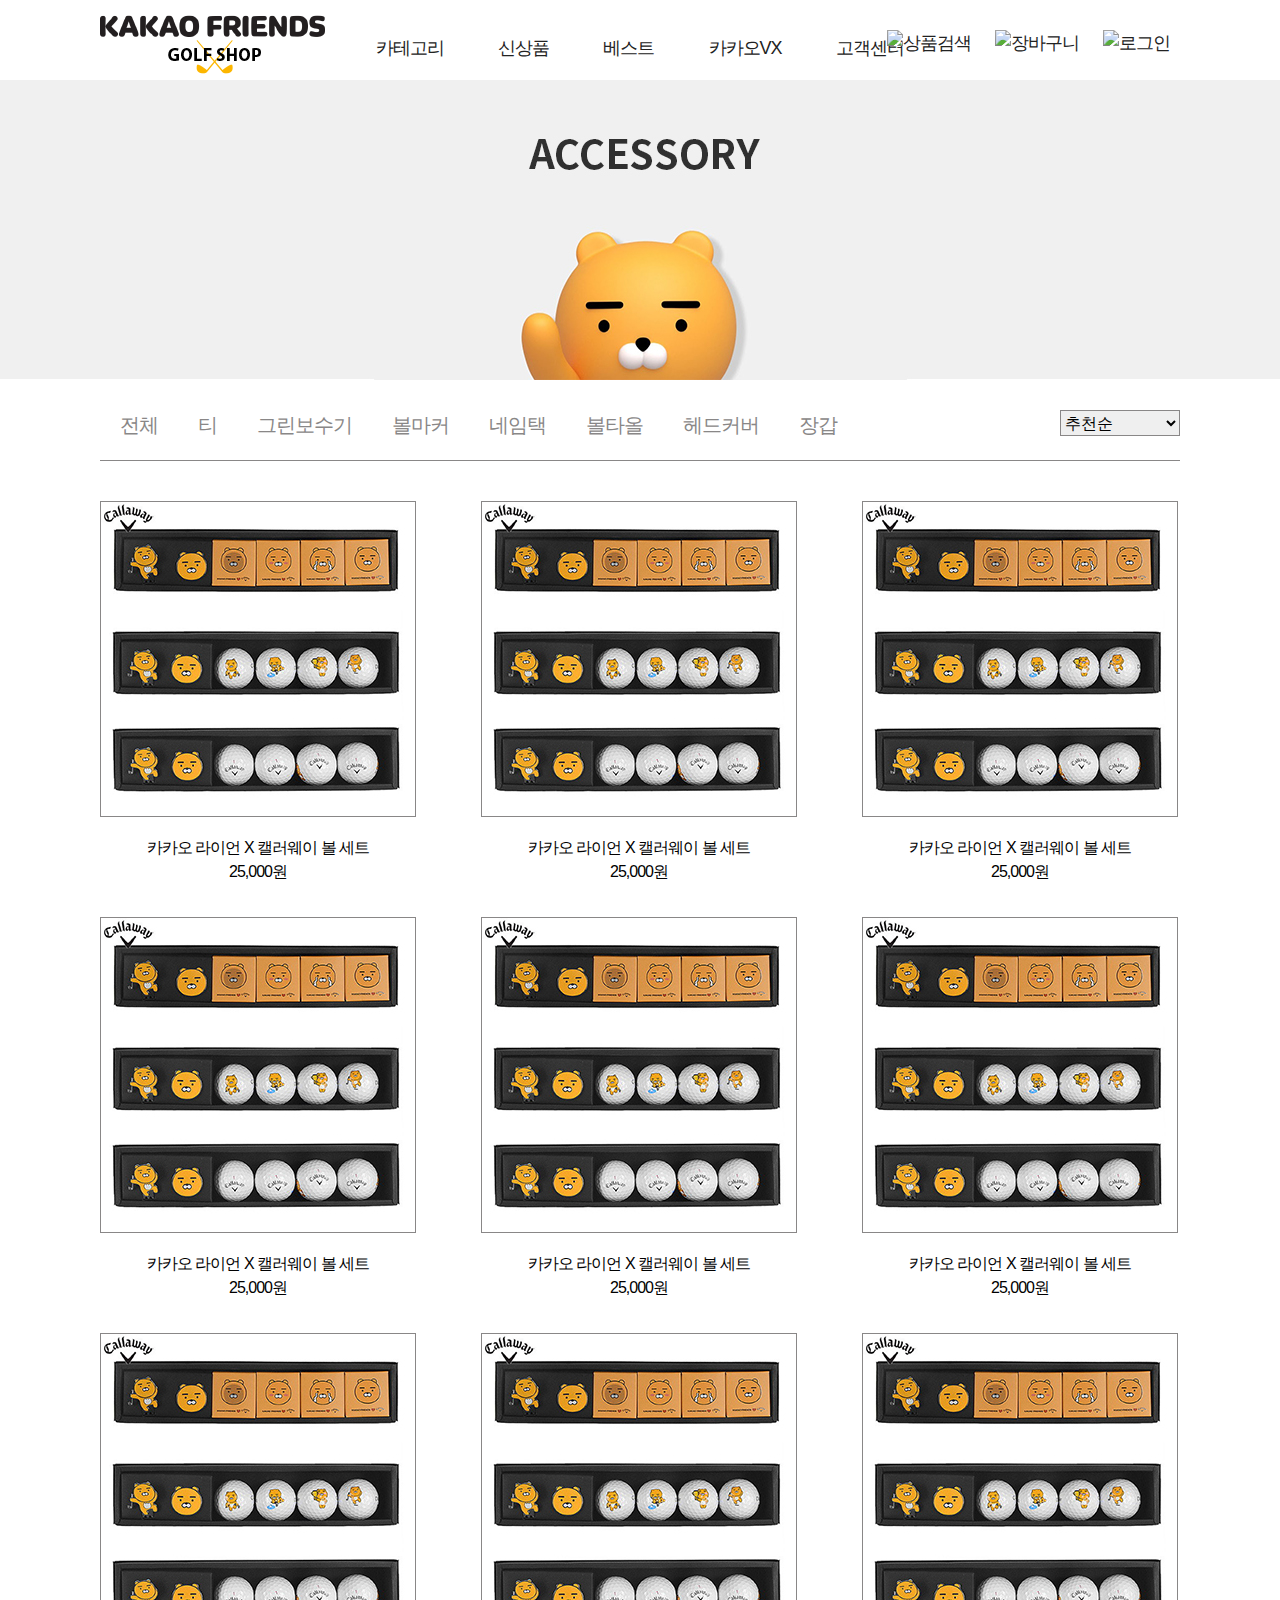
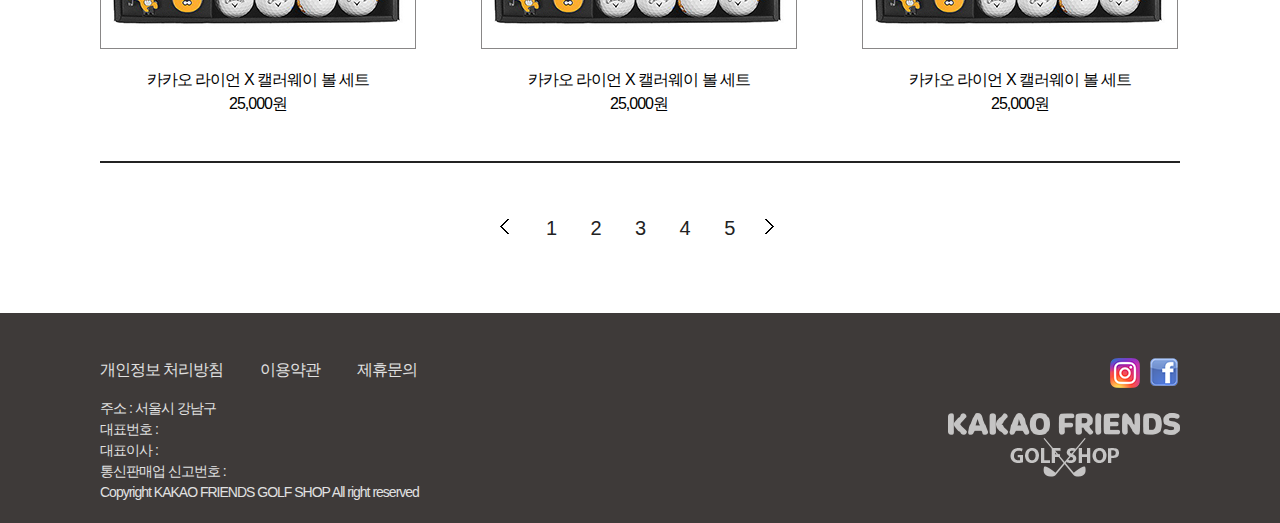
==== accessory.html @ 9f047eec "19.03.17 update" ====
<!DOCTYPE html PUBLIC "-//W3C//DTD XHTML 1.0 Transitional//EN" "http://www.w3.org/TR/xhtml1/DTD/xhtml1-transitional.dtd">
<html xmlns="http://www.w3.org/1999/xhtml" xml:lang="ko">

<head>
    <meta http-equiv="Content-Type" content="text/html;charset=UTF-8">
    <title>KAKAO FRIENDS GOLF SHOP</title>
    <link rel="stylesheet" type="text/css" href="css/style_accessory.css">
    <link href='http://fonts.googleapis.com/css?family=Noto+Sans' rel='stylesheet' type='text/css'>
</head>

<body>
    <div id="skipMenu">
        <a href="new_item.html"><span>신상품 바로가기</span></a>
        <a href="best_item.html"><span>베스트 바로가기</span></a>
        <a href="#"><span>메뉴 바로가기</span></a>
    </div>
    <!--skipMenu-->
    <div id="header">
        <h1><a href="index.html">카카오 프렌즈 골프샵</a></h1>
        <div class="gnb">
            <h2 class="hide"><a href="#">주요메뉴</a></h2>
            <ul>
                <li><a href="#">카테고리</a>
                    <ul>
                        <li><a href="callaway.html">캘러웨이</a></li>
                        <li><a href="volvik.html">볼빅</a></li>
                        <li><a href="new_item.html">신상품</a></li>
                        <li><a href="best_item.html">베스트</a></li>
                        <li><a href="accessory.html">악세사리</a></li>
                    </ul>
                </li>
                <li><a href="new_item.html">신상품</a></li>
                <li><a href="best_item.html">베스트</a></li>
                <li><a href="kakaovx.html">카카오VX</a></li>
                <li><a href="help.html">고객센터</a></li>
            </ul>
        </div>
        <!--gnb-->
        <div class="top_menu">
            <h2 class="hide">사용자메뉴</h2>
            <ul>
                <li><a href="#"><img src="../git/images/search.png" alt="상품검색"><span class="hide">상품검색</span></a></li>
                <li><a href="#"><img src="../git/images/shopping-cart.png" alt="장바구니"> <span class="hide">장바구니</span></a></li>
                <li><a href="#"><img src="../git/images/user-plus.png" alt="로그인"> <span class="hide">로그인</span></a>
                    <ul>
                        <li><a href="#">로그인</a></li>
                        <li><a href="#">주문내역</a></li>
                        <li><a href="#">찜</a></li>
                        <li><a href="#">취소 및 교환</a></li>
                        <li><a href="#">포인트</a></li>
                        <li><a href="#">쿠폰</a></li>
                        <li><a href="#">비회원 주문조회</a></li>
                    </ul>
                </li>
            </ul>
        </div>
        <!--top_menu-->
        <!--<div class="ban_top">
                        <dl>
                            <dt class="hide">포인트 이벤트</dt>
                            <dd><a href="#">지금 1000포인트 즉시 지급! 포인트 2배 적립!</a></dd>
                        </dl>
                    </div>-->
        <!--ban_top-->
    </div>
    <!--header-->
    <div id="content">
        <div class="main_image">
            <h2 class="hide">악세사리</h2>
            <a href="#">악세사리</a>
        </div>
        <div class="lnb">
        <div class="category">
            <h2 class="hide">카테고리</h2>
            <ul>
                <li><a href="#">전체</a></li>
                <li><a href="#">티</a></li>
                <li><a href="#">그린보수기</a></li>
                <li><a href="#">볼마커</a></li>
                <li><a href="#">네임택</a></li>
                <li><a href="#">볼타올</a></li>
                <li><a href="#">헤드커버</a></li>
                <li><a href="#">장갑</a></li>
            </ul>
        </div>
        <div class="product">
            <h2 class="hide">상품정렬방법</h2>
            <select>
                <option>추천순</option>
                <option>신상품순</option>
                <option>인기상품순</option>
                <option>낮은가격순</option>
                <option>높은가격순</option>
            </select>
        </div>
    </div>
        <div class="cont_item">
            <h2 class="hide">악세사리</h2>
            <ul>
                <li class="cont_item1"><a href="#"></a>
                    <div>카카오 라이언 X 캘러웨이 볼 세트</div><span>25,000원</span>
                </li>
                <li class="cont_item2"><a href="#"></a>
                    <div>카카오 라이언 X 캘러웨이 볼 세트</div><span>25,000원</span>
                </li>
                <li class="cont_item3"><a href="#"></a>
                    <div>카카오 라이언 X 캘러웨이 볼 세트</div><span>25,000원</span>
                </li>
                <li class="cont_item4"><a href="#"></a>
                    <div>카카오 라이언 X 캘러웨이 볼 세트</div><span>25,000원</span>
                </li>
                <li class="cont_item5"><a href="#"></a>
                    <div>카카오 라이언 X 캘러웨이 볼 세트</div><span>25,000원</span>
                </li>
                <li class="cont_item6"><a href="#"></a>
                    <div>카카오 라이언 X 캘러웨이 볼 세트</div><span>25,000원</span>
                </li>
                <li class="cont_item7"><a href="#"></a>
                    <div>카카오 라이언 X 캘러웨이 볼 세트</div><span>25,000원</span>
                </li>
                <li class="cont_item8"><a href="#"></a>
                    <div>카카오 라이언 X 캘러웨이 볼 세트</div><span>25,000원</span>
                </li>
                <li class="cont_item9"><a href="#"></a>
                    <div>카카오 라이언 X 캘러웨이 볼 세트</div><span>25,000원</span>
                </li>
            </ul>
        </div>
        <div class="pages">
            <h2 class="hide">페이지 이동</h2>
            <ul>
                <li><a href="#" class="num">1</a></li>
                <li><a href="#" class="num">2</a></li>
                <li><a href="#" class="num">3</a></li>
                <li><a href="#" class="num">4</a></li>
                <li><a href="#" class="num">5</a></li>
            </ul>
            <a href="#" class="prev_page"><span class="hide">이전 페이지</span></a>
            <a href="#" class="next_page"><span class="hide">다음 페이지</span></a>
        </div>
    </div>
    <!--content-->
    <div id="footer">
        <div class="footer_wrap">
            <h2>사이트 이용안내</h2>
            <div class="terms">
                <h3 class="hide">약관 및 정책</h3>
                <ul>
                    <li><a href="#">개인정보 처리방침</a></li>
                    <li><a href="#">이용약관</a></li>
                    <li><a href="#">제휴문의</a></li>
                </ul>
            </div>
            <!--terms-->
            <div class="social_link">
                <h2 class="hide">소셜공유</h2>
                <ul>
                    <li class="instar"><a href="#">인스타그램</a></li>
                    <li class="facebook"><a href="#">페이스북</a></li>
                </ul>
            </div>
            <!--social_link-->
            <div class="address">
                <address>주소 : 서울시 강남구</address>
                <p>대표번호 :</p>
                <p>대표이사 :</p>
                <p>통신판매업 신고번호 :</p>
                <p>Copyright KAKAO FRIENDS GOLF SHOP All right reserved</p>
            </div>
        </div>
    </div>
    <!--footer-->


</body>

</html>
---- css/style_accessory.css ----
/* reset */
body,h1,h2,h3,p,div,ul,li,dl,dt,dd{margin:0;padding:0}
ul,li{list-style:none}
a{text-decoration:none;color:#222}
address{font-style:normal}
body{font-family:"맑은 고딕","돋움",sans-serif,serif;font-size:13px;line-height:1.5;   letter-spacing:-1px;direction:ltr;box-sizing: border-box}

/* common */
.hide{position:absolute;left:-9999px;top:-9999px}

/* skipMenu*/
#skipMenu{position:relative}
#skipMenu a{position:absolute;top:-40px;left:0;width:138px;border:1px solid #4ec53d;background:#333;text-align:center}
#skipMenu a:active, #skipMenu a:focus{top:0;z-index:1000;text-decoration:none}
#skipMenu span{display:inline-block;padding:2px 6px 0 0;color:#fff;letter-spacing:-1px;font-size:13px;line-height:26px}

/* header */
#header {font-size: 18px;font-weight: normal;height: 80px;width: 1080px;position: relative;margin: auto;}
#header h1 {position: absolute;left: 0px ;top: 15px;}
#header h1 a {display: block;background: url(../images/logo.png) no-repeat;width: 225px;height: 59px;text-indent: -9999px;}

/* gnb */
.gnb {text-align: center;}
.gnb ul {display: inline-block;margin-top: 10px;}
.gnb li {display: inline-block;position: relative;}
.gnb li a {display: block; padding: 25px;}
.gnb li:hover > a {font-weight: bold;}
.gnb ul ul {display: none;position: absolute;top: 100%;z-index: 5;}/* position으로 띄워야 상위요소에 방해가 안됨*/
.gnb li:hover ul {display: block;width: 140px;left: -16px;top: 55px; border: 1px solid #222;border-radius: 5px;background-color: #fff}
.gnb li:hover ul a {padding: 30px 25px 20px;margin-top: -10px;}
.gnb > ul > li:hover::after {content: "";width: 100%; height: 1px;display: block; position: absolute;margin-top: -10px; border-bottom: 3px solid #232323;}

/* top_menu */
.top_menu {position: absolute;right: 0px;top: 20px;}
.top_menu ul {display: inline-block;}
.top_menu li {display: inline-block; position: relative;}
.top_menu li a {display: block;padding: 10px;}
.top_menu li:hover > a {font-weight: bold;}
.top_menu ul ul {display: none;position: absolute;top: 100%;z-index: 5;}
.top_menu li:hover ul {display: block;width: 140px;border: 1px solid #222;left: -95px;top: 55px; border-radius: 5px;background-color: #fff}
.top_menu li:hover ul li {display: block;text-align: center;}

/* main_image */
.main_image {background: url(../images/kakao_accessory.jpg) no-repeat;text-indent: -9999px;background-position: center; background-color: #f0f0f0;}
.main_image a {height: 300px;width: 100%; display: block; margin-bottom: 30px;}

/* category */
.lnb {width: 1080px;position: relative;margin: auto;height: 50px;border-bottom: 1px solid #898787;margin-bottom: 40px;}
.category {position: absolute;left: 0px;}
.category li {float: left;font-size: 20px;}
.category li a {padding: 0 20px;color: #898787;}
.category li a:hover {cursor: pointer; font-weight: bold;color: #232323}
.category li a:active {font-weight: bold;color: #232323}
.category li a:focus {cursor: default; font-weight: bold;color: #232323}
.product {position: absolute;right: 0px;}
.product select {width: 120px;height: 26px;font-size: 16px;border: 1px solid #898787;}

/* content_item */
.cont_item {width: 1080px;height: 1260px; margin: auto;border-bottom: 2px solid #232323;margin-bottom: 50px}
.cont_item ul {text-align: center;}
.cont_item li {float: left;}

.cont_item1 {width: 314px;height: 314px;border: 1px solid #898787;background: url(../images/callaway_ball_314.jpg) no-repeat;margin: 0 65px 100px 0;}
.cont_item1 a {display: block;width: 314px;height: 314px;}
.cont_item1 div, span {font-size: 16px;padding-top: 20px;}

.cont_item2 {width: 314px;height: 314px;border: 1px solid #898787;background: url(../images/callaway_ball_314.jpg) no-repeat;margin: 0 65px 100px 0;}
.cont_item2 a {display: block;width: 314px;height: 314px;}
.cont_item2 div, span {font-size: 16px;padding-top: 20px;}

.cont_item3 {width: 314px;height: 314px;border: 1px solid #898787;background: url(../images/callaway_ball_314.jpg) no-repeat;margin-bottom: 100px;}
.cont_item3 a {display: block;width: 314px;height: 314px;}
.cont_item3 div, span {font-size: 16px;padding-top: 20px;}

.cont_item4 {width: 314px;height: 314px;border: 1px solid #898787;background: url(../images/callaway_ball_314.jpg) no-repeat;margin: 0 65px 100px 0;}
.cont_item4 a {display: block;width: 314px;height: 314px;}
.cont_item4 div, span {font-size: 16px;padding-top: 20px;}

.cont_item5 {width: 314px;height: 314px;border: 1px solid #898787;background: url(../images/callaway_ball_314.jpg) no-repeat;margin: 0 65px 100px 0;}
.cont_item5 a {display: block;width: 314px;height: 314px;}
.cont_item5 div, span {font-size: 16px;padding-top: 20px;}

.cont_item6 {width: 314px;height: 314px;border: 1px solid #898787;background: url(../images/callaway_ball_314.jpg) no-repeat;margin-bottom: 100px;}
.cont_item6 a {display: block;width: 314px;height: 314px;}
.cont_item6 div, span {font-size: 16px;padding-top: 20px;}

.cont_item7 {width: 314px;height: 314px;border: 1px solid #898787;background: url(../images/callaway_ball_314.jpg) no-repeat;margin: 0 65px 100px 0;}
.cont_item7 a {display: block;width: 314px;height: 314px;}
.cont_item7 div, span {font-size: 16px;padding-top: 20px;}

.cont_item8 {width: 314px;height: 314px;border: 1px solid #898787;background: url(../images/callaway_ball_314.jpg) no-repeat;margin: 0 65px 100px 0;}
.cont_item8 a {display: block;width: 314px;height: 314px;}
.cont_item8 div, span {font-size: 16px;padding-top: 20px;}

.cont_item9 {width: 314px;height: 314px;border: 1px solid #898787;background: url(../images/callaway_ball_314.jpg) no-repeat;margin-bottom: 100px;}
.cont_item9 a {display: block;width: 314px;height: 314px;}
.cont_item9 div, span {font-size: 16px;padding-top: 20px;}

/* pages */
.pages {height: 100px;width: 1080px;margin: auto;font-size: 20px;text-align: center;position: relative;}
.pages ul {display: inline-block;}
.pages li {display: inline-block;margin: 0 5px;}
.pages li a {display: inline-block;padding: 10px 10px;width: 10px;height: 10px;line-height: 0.5;}
.pages li a:hover {cursor: pointer;border-radius: 100%;background-color: #232323;color: #fff;}
.pages li a:active {border-radius: 100%;background-color: #232323;color: #fff;outline: none;}
.pages li a:focus {cursor: default;border-radius: 100%;background-color: #232323;color: #fff;}
.prev_page {background: url(../images/arrow_left_small.png) no-repeat;width: 20px;height: 20px;display: block;position: absolute;left: 400px;top: 6px;}
.next_page {background: url(../images/arrow_right_small.png) no-repeat;width: 20px;height: 20px;display: block;position: absolute;right: 395px;top: 6px;}

/* footer */
#footer {height: 210px;background: #3e3a39;color: #e1e1e1;}
#footer a {color: #e1e1e1;}

.footer_wrap {width: 1080px;margin: auto;position: relative;}
.footer_wrap h2 {background: url(../images/logo-white.png) no-repeat; width: 232px;height: 64px;text-indent: -9999px;position: absolute;top: 100px;right: 0px;}
.terms {display: inline-block;font-size: 16px;}
.terms ul {position: absolute;top: 45px;}
.terms li {float: left;padding-right: 37px;}
.terms li a {display: block;}

.social_link ul {position: absolute;right: 0px; top: 45px}
.social_link li {float: left;}
.social_link a {display: block;width: 30px;height: 30px;}
.instar {background: url(../images/instar_logo.png) no-repeat; width: 30px;height: 30px;text-indent: -9999px;}
.facebook {background: url(../images/facebook_logo.png) no-repeat; width: 30px;height: 30px;text-indent: -9999px;margin-left: 10px;}

.address {position: absolute;font-size: 14px;top: 85px;}
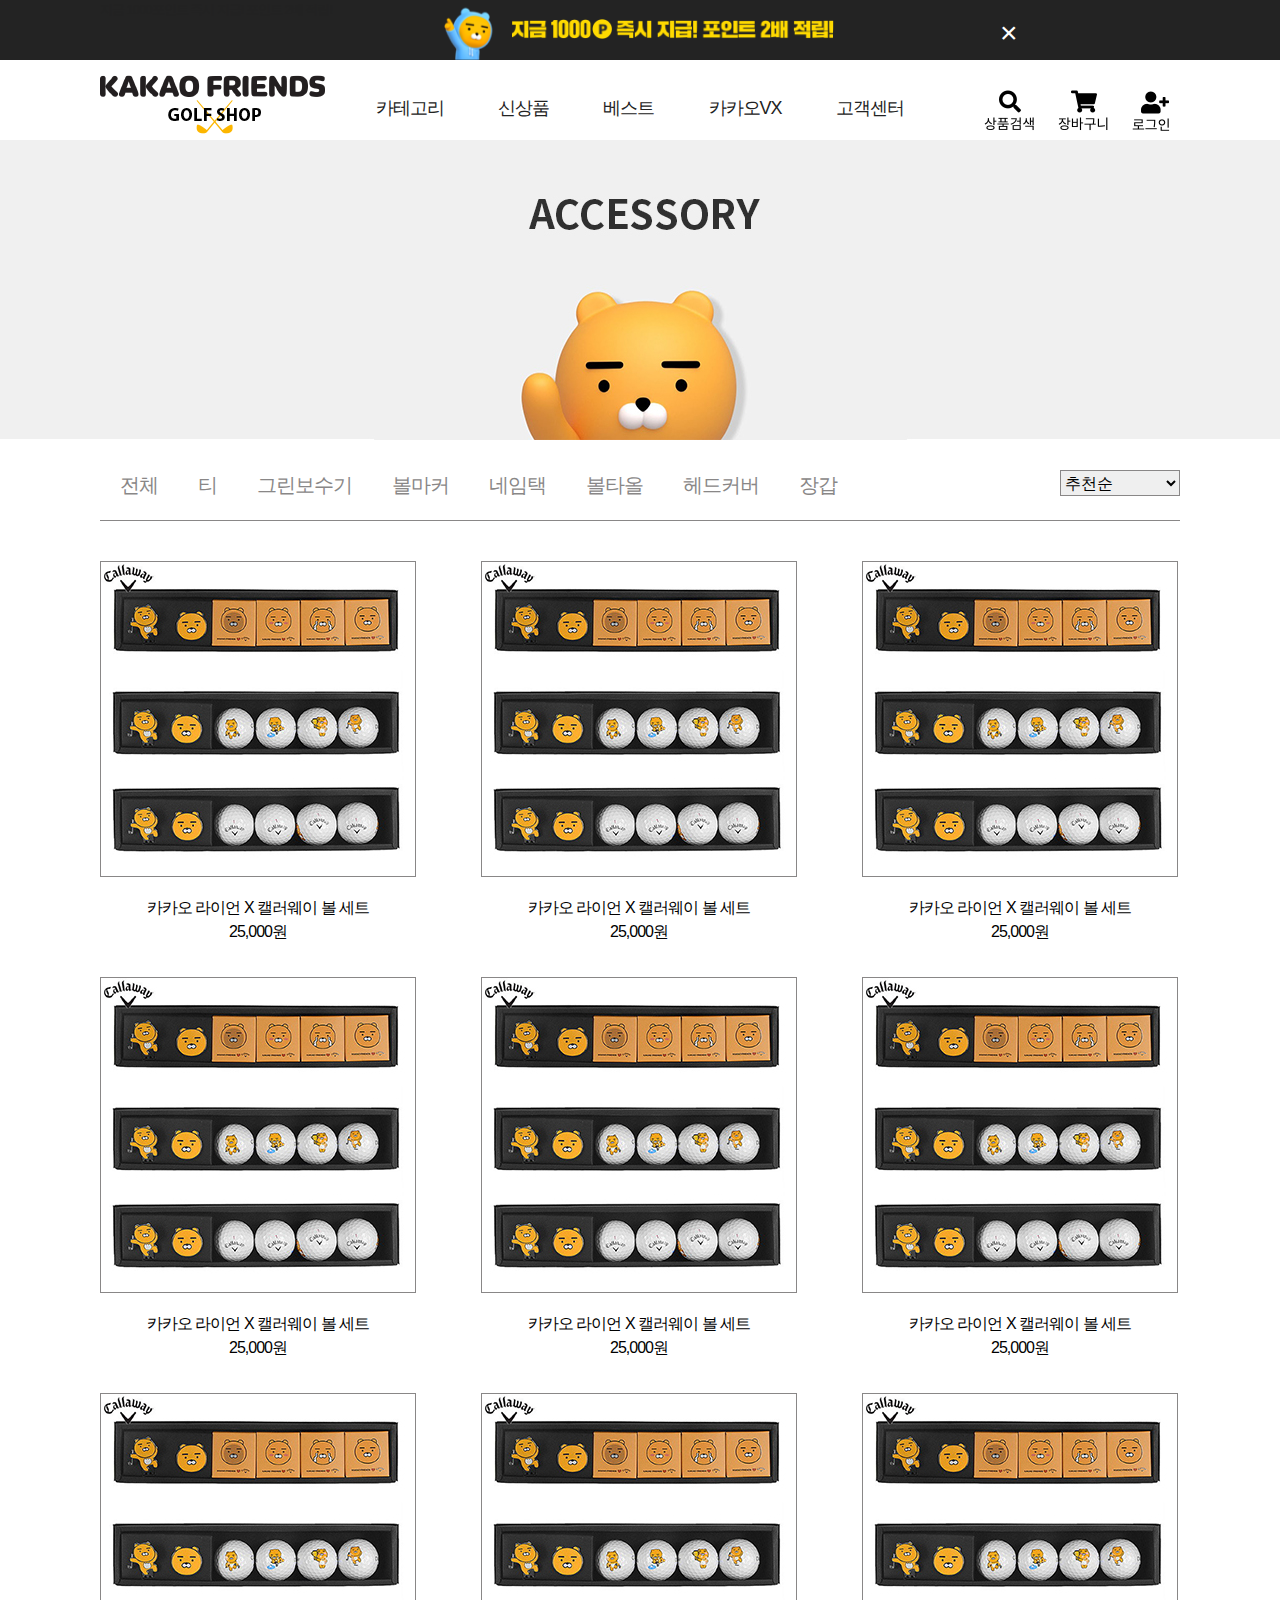
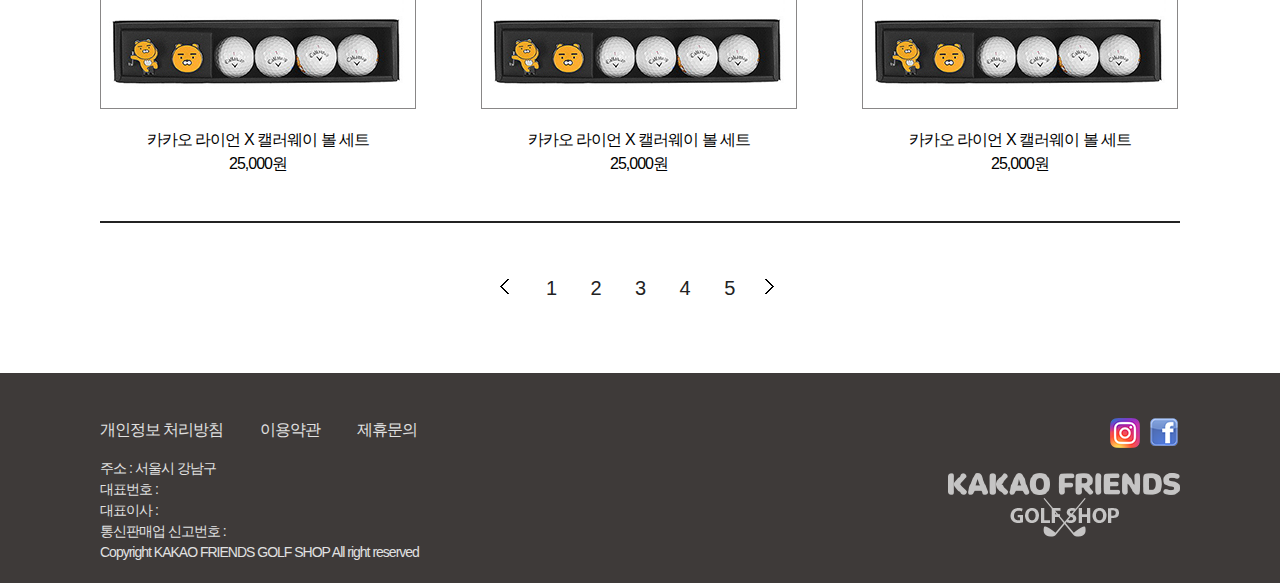
==== commit 9a169112: "19.05.09 update" ====
--- a/accessory.html
+++ b/accessory.html
@@ -2,10 +2,15 @@
 <html xmlns="http://www.w3.org/1999/xhtml" xml:lang="ko">
 
 <head>
-    <meta http-equiv="Content-Type" content="text/html;charset=UTF-8">
+    <meta http-equiv="Content-Type" content="text/html;charset=UTF-8" />
     <title>KAKAO FRIENDS GOLF SHOP</title>
-    <link rel="stylesheet" type="text/css" href="css/style_accessory.css">
-    <link href='http://fonts.googleapis.com/css?family=Noto+Sans' rel='stylesheet' type='text/css'>
+    <link rel="stylesheet" type="text/css" href="slick/slick.css" />
+    <link rel="stylesheet" type="text/css" href="slick/slick-theme.css" />
+    <link rel="stylesheet" type="text/css" href="css/style_accessory.css" />
+    <link href='http://fonts.googleapis.com/css?family=Noto+Sans' rel='stylesheet' type='text/css' />
+    <script type="text/javascript" src="js/jquery-3.3.1.min.js"></script>
+    <script type="text/javascript" src="slick/slick.js"></script>
+    <script type="text/javascript" src="js/index.js"></script>
 </head>
 
 <body>
@@ -15,12 +20,24 @@
         <a href="#"><span>메뉴 바로가기</span></a>
     </div>
     <!--skipMenu-->
+    <div class="ban_top">
+        <dl>
+            <dt class="hide">포인트 이벤트</dt>
+            <dd>
+                <a href="top_banner.html">지금 1000포인트 즉시 지급! 포인트 2배 적립!</a>
+            </dd>
+        </dl>
+        <span>&times;</span>
+    </div>
+    <!-- ban_top -->
+    <div class="wrap">
+        <div class="header_wrap">
     <div id="header">
         <h1><a href="index.html">카카오 프렌즈 골프샵</a></h1>
         <div class="gnb">
             <h2 class="hide"><a href="#">주요메뉴</a></h2>
             <ul>
-                <li><a href="#">카테고리</a>
+                <li><a href="callaway.html">카테고리</a>
                     <ul>
                         <li><a href="callaway.html">캘러웨이</a></li>
                         <li><a href="volvik.html">볼빅</a></li>
@@ -39,35 +56,52 @@
         <div class="top_menu">
             <h2 class="hide">사용자메뉴</h2>
             <ul>
-                <li><a href="#"><img src="../git/images/search.png" alt="상품검색"><span class="hide">상품검색</span></a></li>
-                <li><a href="#"><img src="../git/images/shopping-cart.png" alt="장바구니"> <span class="hide">장바구니</span></a></li>
-                <li><a href="#"><img src="../git/images/user-plus.png" alt="로그인"> <span class="hide">로그인</span></a>
+                <li><a href="#" class="search_btn"><img src="images/search.png" alt="상품검색" /><span class="hide">상품검색</span></a></li>
+                <li><a href="cart.html"><img src="images/shopping-cart.png" alt="장바구니" /> <span class="hide">장바구니</span></a></li>
+                <li><a href="login.html"><img src="images/user-plus.png" alt="로그인" /> <span class="hide">로그인</span></a>
                     <ul>
-                        <li><a href="#">로그인</a></li>
+                        <li><a href="login.html">로그인</a></li>
                         <li><a href="#">주문내역</a></li>
                         <li><a href="#">찜</a></li>
                         <li><a href="#">취소 및 교환</a></li>
                         <li><a href="#">포인트</a></li>
                         <li><a href="#">쿠폰</a></li>
-                        <li><a href="#">비회원 주문조회</a></li>
+                        <li class="order_chk_open"><a href="#">비회원 주문조회</a></li>
                     </ul>
                 </li>
             </ul>
-        </div>
-        <!--top_menu-->
-        <!--<div class="ban_top">
-                        <dl>
-                            <dt class="hide">포인트 이벤트</dt>
-                            <dd><a href="#">지금 1000포인트 즉시 지급! 포인트 2배 적립!</a></dd>
-                        </dl>
-                    </div>-->
-        <!--ban_top-->
-    </div>
+            <form action="">
+                    <fieldset class="search_pop">
+                        <legend>검색</legend>
+                        <label for="search_txt"></label>
+                        <input type="text" id="search_txt">
+                        <span>&times;</span>
+                    </fieldset>
+                    <div class="order_wrap">
+                        <fieldset class="order_pop">
+                            <legend class="hide">비회원 주문조회</legend>
+                            <h3>비회원 주문조회</h3>
+                            <div class="order_info">
+                                <label for="order_num">주문번호</label><br>
+                                <input type="text" name="" id="order_num"><br>
+                                <label for="order_name">이름</label><br>
+                                <input type="text" name="" id="order_name"><br>
+                                <label for="order_mail">이메일</label><br>
+                                <input type="text" name="" id="order_mail"><br>
+                                <button type="button" class="order_back">취소</button>
+                                <button type="button" class="order_chk">주문확인</button>
+                            </div>
+                        </fieldset>
+                    </div>
+                </form>
+        </div>
+    </div>
+</div>
     <!--header-->
     <div id="content">
         <div class="main_image">
             <h2 class="hide">악세사리</h2>
-            <a href="#">악세사리</a>
+            <a href="accessory.html">악세사리</a>
         </div>
         <div class="lnb">
         <div class="category">
@@ -170,6 +204,8 @@
         </div>
     </div>
     <!--footer-->
+</div>
+<!-- wrap -->
 
 
 </body>
--- a/css/style_accessory.css
+++ b/css/style_accessory.css
@@ -3,7 +3,9 @@
 ul,li{list-style:none}
 a{text-decoration:none;color:#222}
 address{font-style:normal}
-body{font-family:"맑은 고딕","돋움",sans-serif,serif;font-size:13px;line-height:1.5;   letter-spacing:-1px;direction:ltr;box-sizing: border-box}
+body{font-family:"Noto Sans Korean","맑은 고딕","돋움",sans-serif,serif;font-size:13px;line-height:1.5;   letter-spacing:-1px;direction:ltr;box-sizing: border-box}
+fieldset, legend, form {margin: 0; padding: 0;border: 0;}
+input{-moz-appearance: none;appearance: none;border: 0px}
 
 /* common */
 .hide{position:absolute;left:-9999px;top:-9999px}
@@ -13,6 +15,17 @@
 #skipMenu a{position:absolute;top:-40px;left:0;width:138px;border:1px solid #4ec53d;background:#333;text-align:center}
 #skipMenu a:active, #skipMenu a:focus{top:0;z-index:1000;text-decoration:none}
 #skipMenu span{display:inline-block;padding:2px 6px 0 0;color:#fff;letter-spacing:-1px;font-size:13px;line-height:26px}
+
+/* ban_top*/
+.ban_top {background: #232323;height: 60px;overflow: hidden;position: absolute;width: 100%;}
+.ban_top dl {width: 1080px;margin: auto;position: relative;}
+.ban_top dd {background: url(../images/top_banner.png) no-repeat;width: 1079px;height: 60px;}
+.ban_top a {display: block;width: 1080px;height: 60px;}
+.ban_top span {font-size: 30px;color: #fff;position: absolute;right: 230px;top: 0; padding: 10px; display: block;width: 40px;height: 40px;cursor: pointer;}
+
+/* wrap */
+.wrap {position: relative;top: 60px;}
+.header_wrap {background: #fff}
 
 /* header */
 #header {font-size: 18px;font-weight: normal;height: 80px;width: 1080px;position: relative;margin: auto;}
@@ -40,6 +53,20 @@
 .top_menu li:hover ul {display: block;width: 140px;border: 1px solid #222;left: -95px;top: 55px; border-radius: 5px;background-color: #fff}
 .top_menu li:hover ul li {display: block;text-align: center;}
 
+.search_pop {position: absolute;z-index: 5;display: none}
+.search_pop legend {background: url(../images/search_btn.png) no-repeat;width: 30px;height: 30px;text-indent: -9999px;position: absolute;left: -90px;top: 7px; z-index: 5;cursor: pointer;}
+.search_pop input {width: 500px;height: 40px;position: absolute;left: -550px;top: 0;border-radius: 10px;border: 1px solid #ffdc00;font-size: 25px;}
+.search_pop span {font-size: 40px;position: absolute;left: -30px;top: -5px;cursor: pointer;}
+
+.order_wrap {position: fixed;z-index: 5;width: 100%;height: 100%;background-color: rgba(0,0,0,0.4);left: 0;top: 0;overflow: auto;display: none;}
+.order_pop {width: 500px;height: 600px;background: #fff;margin: 10% auto;}
+.order_pop h3 {font-size: 30px;font-weight: bold;margin: 45px 0 90px;text-align: center}
+.order_info {width: 380px;height: 410px;margin: auto;}
+.order_info label {font-size: 15px;}
+.order_info input {width: 380px;height: 40px;border-bottom: 2px solid #232323;margin-bottom: 45px;font-size: 20px;}
+.order_back {width: 170px;height: 40px;font-size: 20px;border: 1px solid #232323;margin-right: 34px}
+.order_chk {width: 170px;height: 40px;font-size: 20px;background: #ffdc00;color: #fff;border: 0}
+
 /* main_image */
 .main_image {background: url(../images/kakao_accessory.jpg) no-repeat;text-indent: -9999px;background-position: center; background-color: #f0f0f0;}
 .main_image a {height: 300px;width: 100%; display: block; margin-bottom: 30px;}
@@ -62,39 +89,48 @@
 
 .cont_item1 {width: 314px;height: 314px;border: 1px solid #898787;background: url(../images/callaway_ball_314.jpg) no-repeat;margin: 0 65px 100px 0;}
 .cont_item1 a {display: block;width: 314px;height: 314px;}
-.cont_item1 div, span {font-size: 16px;padding-top: 20px;}
+.cont_item1 span {font-size: 16px;padding-top: 20px;}
+.cont_item1 div {font-size: 16px;padding-top: 20px;}
 
 .cont_item2 {width: 314px;height: 314px;border: 1px solid #898787;background: url(../images/callaway_ball_314.jpg) no-repeat;margin: 0 65px 100px 0;}
 .cont_item2 a {display: block;width: 314px;height: 314px;}
-.cont_item2 div, span {font-size: 16px;padding-top: 20px;}
+.cont_item2 span {font-size: 16px;padding-top: 20px;}
+.cont_item2 div {font-size: 16px;padding-top: 20px;}
 
 .cont_item3 {width: 314px;height: 314px;border: 1px solid #898787;background: url(../images/callaway_ball_314.jpg) no-repeat;margin-bottom: 100px;}
 .cont_item3 a {display: block;width: 314px;height: 314px;}
-.cont_item3 div, span {font-size: 16px;padding-top: 20px;}
+.cont_item3 span {font-size: 16px;padding-top: 20px;}
+.cont_item3 div {font-size: 16px;padding-top: 20px;}
 
 .cont_item4 {width: 314px;height: 314px;border: 1px solid #898787;background: url(../images/callaway_ball_314.jpg) no-repeat;margin: 0 65px 100px 0;}
 .cont_item4 a {display: block;width: 314px;height: 314px;}
-.cont_item4 div, span {font-size: 16px;padding-top: 20px;}
+.cont_item4 span {font-size: 16px;padding-top: 20px;}
+.cont_item4 div {font-size: 16px;padding-top: 20px;}
 
 .cont_item5 {width: 314px;height: 314px;border: 1px solid #898787;background: url(../images/callaway_ball_314.jpg) no-repeat;margin: 0 65px 100px 0;}
 .cont_item5 a {display: block;width: 314px;height: 314px;}
-.cont_item5 div, span {font-size: 16px;padding-top: 20px;}
+.cont_item5 span {font-size: 16px;padding-top: 20px;}
+.cont_item5 div {font-size: 16px;padding-top: 20px;}
 
 .cont_item6 {width: 314px;height: 314px;border: 1px solid #898787;background: url(../images/callaway_ball_314.jpg) no-repeat;margin-bottom: 100px;}
 .cont_item6 a {display: block;width: 314px;height: 314px;}
-.cont_item6 div, span {font-size: 16px;padding-top: 20px;}
+.cont_item6 div {font-size: 16px;padding-top: 20px;}
+.cont_item6 span {font-size: 16px;padding-top: 20px;}
 
 .cont_item7 {width: 314px;height: 314px;border: 1px solid #898787;background: url(../images/callaway_ball_314.jpg) no-repeat;margin: 0 65px 100px 0;}
 .cont_item7 a {display: block;width: 314px;height: 314px;}
-.cont_item7 div, span {font-size: 16px;padding-top: 20px;}
+.cont_item7 span {font-size: 16px;padding-top: 20px;}
+.cont_item7 div {font-size: 16px;padding-top: 20px;}
 
 .cont_item8 {width: 314px;height: 314px;border: 1px solid #898787;background: url(../images/callaway_ball_314.jpg) no-repeat;margin: 0 65px 100px 0;}
 .cont_item8 a {display: block;width: 314px;height: 314px;}
-.cont_item8 div, span {font-size: 16px;padding-top: 20px;}
+.cont_item8 span {font-size: 16px;padding-top: 20px;}
+.cont_item8 div {font-size: 16px;padding-top: 20px;}
 
 .cont_item9 {width: 314px;height: 314px;border: 1px solid #898787;background: url(../images/callaway_ball_314.jpg) no-repeat;margin-bottom: 100px;}
 .cont_item9 a {display: block;width: 314px;height: 314px;}
-.cont_item9 div, span {font-size: 16px;padding-top: 20px;}
+.cont_item9 span {font-size: 16px;padding-top: 20px;}
+.cont_item9 div {font-size: 16px;padding-top: 20px;}
 
 /* pages */
 .pages {height: 100px;width: 1080px;margin: auto;font-size: 20px;text-align: center;position: relative;}
